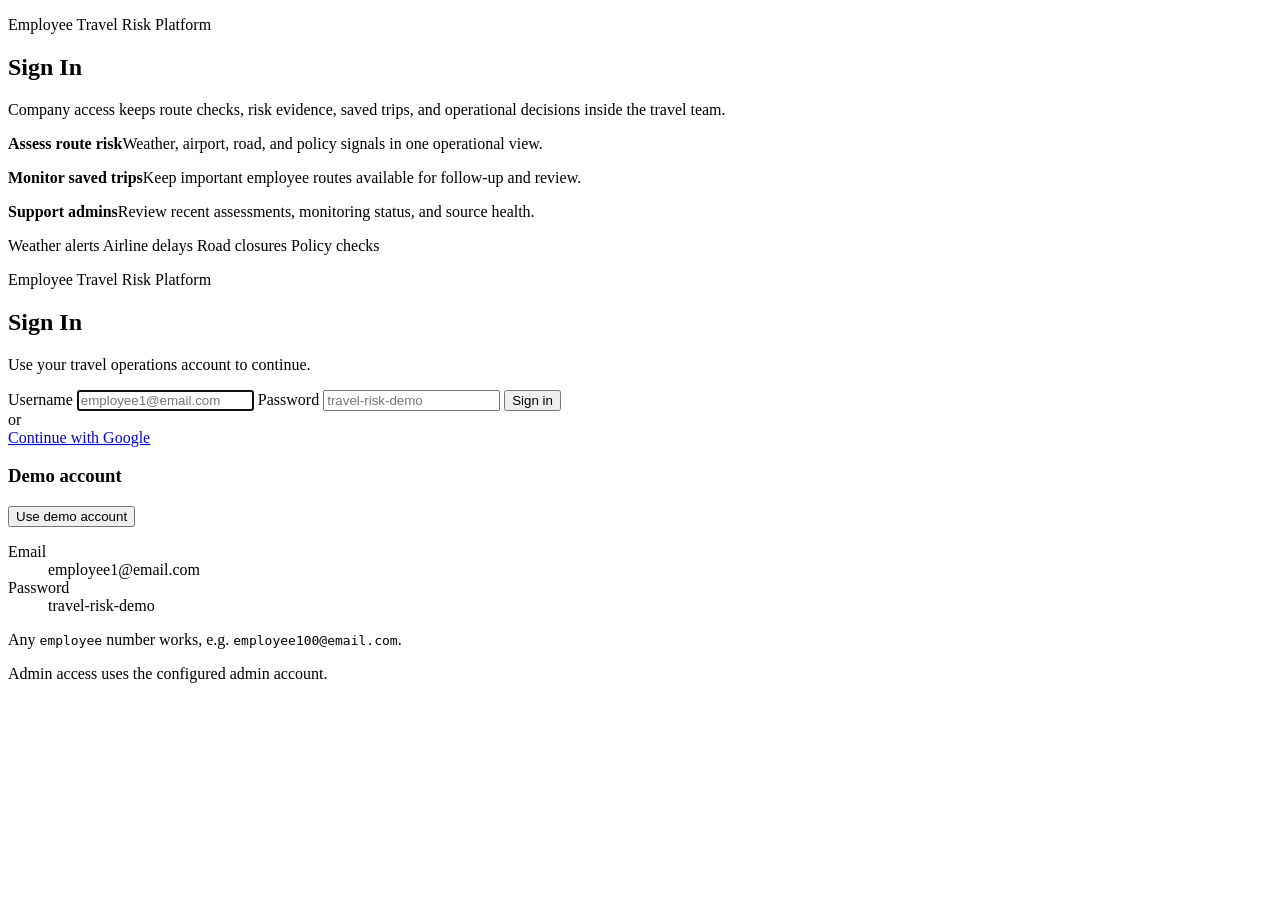
==== src/main/resources/static/login.html @ 6ab03035 "Tidy the demo credentials card on the login page Replace the cramped demo box with a quieter card: a" ====
<!doctype html>
<html lang="en">
<head>
  <meta charset="UTF-8" />
  <meta name="viewport" content="width=device-width, initial-scale=1.0" />
  <title>Sign In | Employee Travel Risk Platform</title>
  <link rel="stylesheet" href="/styles.css" />
</head>
<body class="login-page">
<main class="login-shell">
  <section class="login-hero">
    <p class="eyebrow">Employee Travel Risk Platform</p>
    <h1>Sign In</h1>
    <p class="lede">
      Company access keeps route checks, risk evidence, saved trips, and operational decisions inside the travel team.
    </p>
    <div class="login-value-list" aria-label="Platform capabilities">
      <p><strong>Assess route risk</strong><span>Weather, airport, road, and policy signals in one operational view.</span></p>
      <p><strong>Monitor saved trips</strong><span>Keep important employee routes available for follow-up and review.</span></p>
      <p><strong>Support admins</strong><span>Review recent assessments, monitoring status, and source health.</span></p>
    </div>
    <div class="login-proof">
      <span>Weather alerts</span>
      <span>Airline delays</span>
      <span>Road closures</span>
      <span>Policy checks</span>
    </div>
  </section>

  <section class="login-panel" aria-label="Sign in form">
    <div>
      <p class="eyebrow">Employee Travel Risk Platform</p>
      <h2>Sign In</h2>
      <p class="login-copy">Use your travel operations account to continue.</p>
    </div>

    <p class="login-alert error-message" data-visible-param="error">
      The username or password was not recognized.
    </p>
    <p class="login-alert success-message" data-visible-param="logout">
      You have been signed out.
    </p>

    <form class="login-form" method="post" action="/login">
      <label>
        Username
        <input name="username" type="text" autocomplete="username" placeholder="employee1@email.com" required autofocus />
      </label>
      <label>
        Password
        <input name="password" type="password" autocomplete="current-password" placeholder="travel-risk-demo" required />
      </label>
      <button type="submit">Sign in</button>
    </form>

    <div class="sso-divider"><span>or</span></div>
    <a class="sso-button" href="/oauth2/authorization/google">Continue with Google</a>

    <section class="login-demo-note" aria-labelledby="demo-heading">
      <div class="login-demo-header">
        <h3 id="demo-heading">Demo account</h3>
        <button type="button" class="login-demo-fill" data-demo-fill>Use demo account</button>
      </div>
      <dl class="login-demo-creds">
        <dt>Email</dt>
        <dd data-demo-username>employee1@email.com</dd>
        <dt>Password</dt>
        <dd data-demo-password>travel-risk-demo</dd>
      </dl>
      <p class="login-demo-hint">Any <code>employee</code> number works, e.g. <code>employee100@email.com</code>.</p>
      <p class="login-demo-admin">Admin access uses the configured admin account.</p>
    </section>
  </section>
</main>
<script>
  const params = new URLSearchParams(window.location.search);
  document.querySelectorAll("[data-visible-param]").forEach((item) => {
    item.hidden = !params.has(item.dataset.visibleParam);
  });

  document.querySelector("[data-demo-fill]").addEventListener("click", () => {
    const form = document.querySelector(".login-form");
    form.username.value = document.querySelector("[data-demo-username]").textContent.trim();
    form.password.value = document.querySelector("[data-demo-password]").textContent.trim();
    form.querySelector("button[type=submit]").focus();
  });
</script>
</body>
</html>
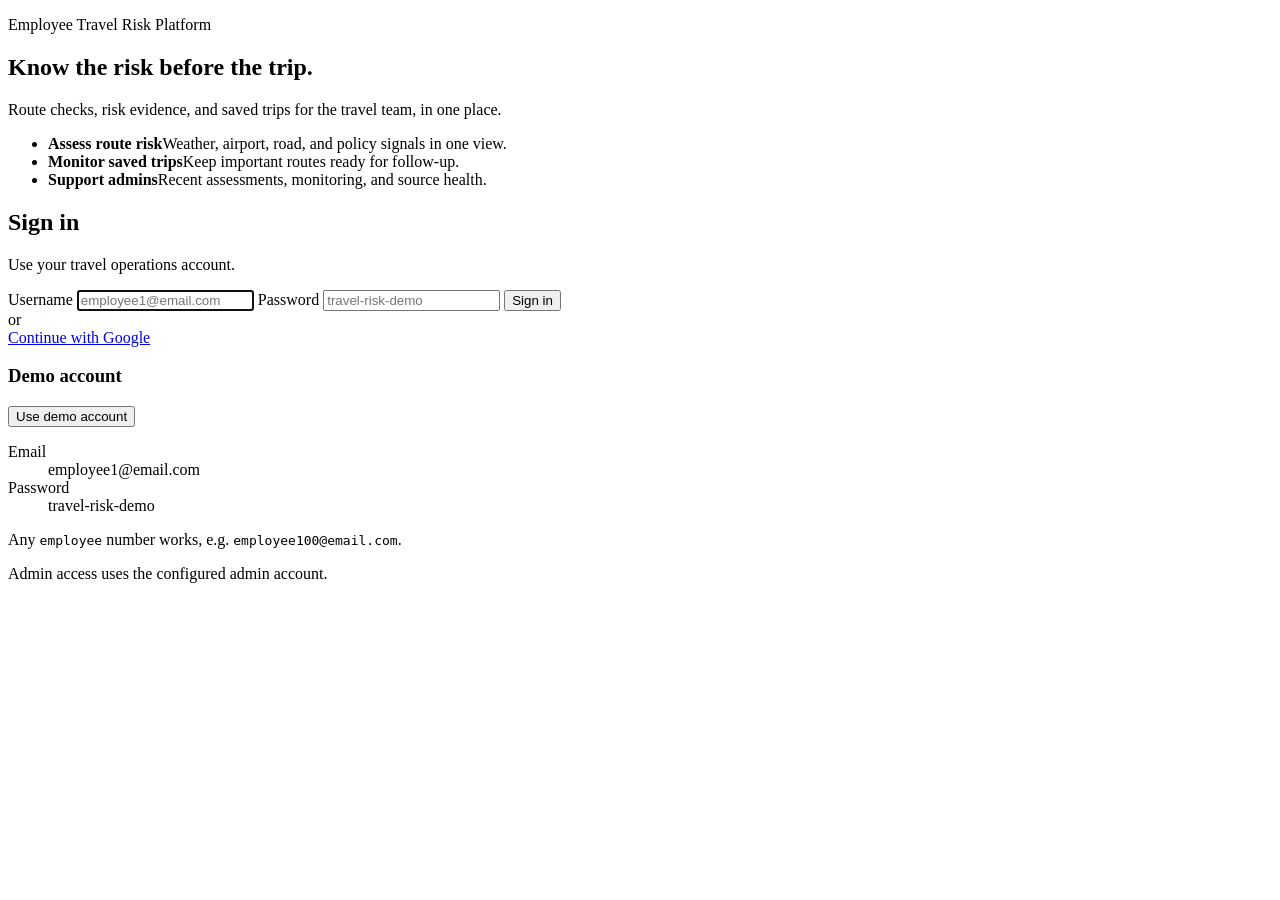
==== commit aaf24910: "Clean up the rest of the login page Give the left card its own headline instead of repeating the sig" ====
--- a/src/main/resources/static/login.html
+++ b/src/main/resources/static/login.html
@@ -10,28 +10,21 @@
 <main class="login-shell">
   <section class="login-hero">
     <p class="eyebrow">Employee Travel Risk Platform</p>
-    <h1>Sign In</h1>
+    <h1>Know the risk before the trip.</h1>
     <p class="lede">
-      Company access keeps route checks, risk evidence, saved trips, and operational decisions inside the travel team.
+      Route checks, risk evidence, and saved trips for the travel team, in one place.
     </p>
-    <div class="login-value-list" aria-label="Platform capabilities">
-      <p><strong>Assess route risk</strong><span>Weather, airport, road, and policy signals in one operational view.</span></p>
-      <p><strong>Monitor saved trips</strong><span>Keep important employee routes available for follow-up and review.</span></p>
-      <p><strong>Support admins</strong><span>Review recent assessments, monitoring status, and source health.</span></p>
-    </div>
-    <div class="login-proof">
-      <span>Weather alerts</span>
-      <span>Airline delays</span>
-      <span>Road closures</span>
-      <span>Policy checks</span>
-    </div>
+    <ul class="login-value-list" aria-label="Platform capabilities">
+      <li><strong>Assess route risk</strong><span>Weather, airport, road, and policy signals in one view.</span></li>
+      <li><strong>Monitor saved trips</strong><span>Keep important routes ready for follow-up.</span></li>
+      <li><strong>Support admins</strong><span>Recent assessments, monitoring, and source health.</span></li>
+    </ul>
   </section>
 
   <section class="login-panel" aria-label="Sign in form">
     <div>
-      <p class="eyebrow">Employee Travel Risk Platform</p>
-      <h2>Sign In</h2>
-      <p class="login-copy">Use your travel operations account to continue.</p>
+      <h2>Sign in</h2>
+      <p class="login-copy">Use your travel operations account.</p>
     </div>
 
     <p class="login-alert error-message" data-visible-param="error">
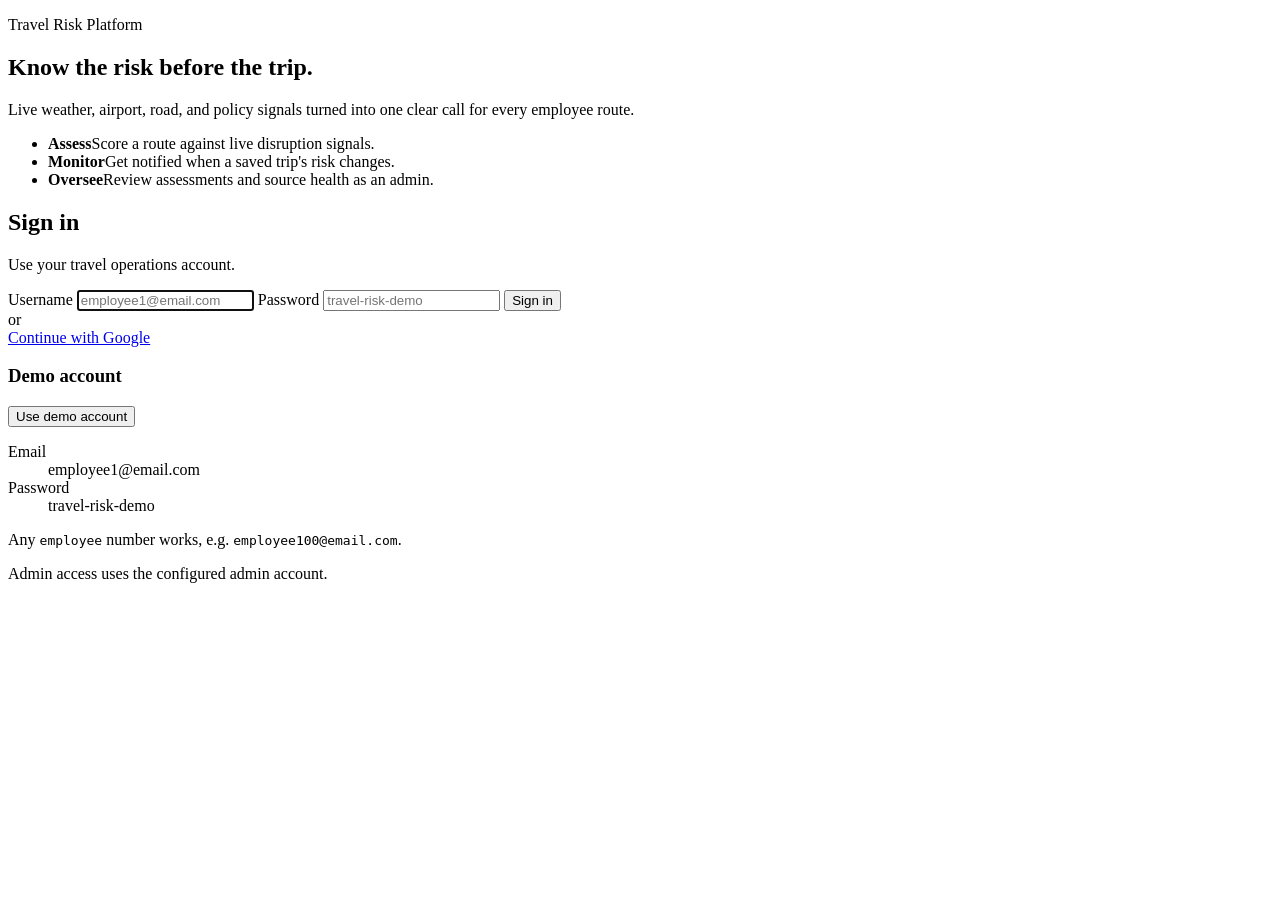
==== commit e06ca529: "Give the login intro card a darker, more polished look Navy gradient panel with a brand mark, a whit" ====
--- a/src/main/resources/static/login.html
+++ b/src/main/resources/static/login.html
@@ -9,15 +9,19 @@
 <body class="login-page">
 <main class="login-shell">
   <section class="login-hero">
-    <p class="eyebrow">Employee Travel Risk Platform</p>
-    <h1>Know the risk before the trip.</h1>
-    <p class="lede">
-      Route checks, risk evidence, and saved trips for the travel team, in one place.
-    </p>
+    <p class="login-brand"><span class="login-brand-mark" aria-hidden="true"></span>Travel Risk Platform</p>
+
+    <div class="login-hero-body">
+      <h1>Know the risk before the trip.</h1>
+      <p class="lede">
+        Live weather, airport, road, and policy signals turned into one clear call for every employee route.
+      </p>
+    </div>
+
     <ul class="login-value-list" aria-label="Platform capabilities">
-      <li><strong>Assess route risk</strong><span>Weather, airport, road, and policy signals in one view.</span></li>
-      <li><strong>Monitor saved trips</strong><span>Keep important routes ready for follow-up.</span></li>
-      <li><strong>Support admins</strong><span>Recent assessments, monitoring, and source health.</span></li>
+      <li><strong>Assess</strong><span>Score a route against live disruption signals.</span></li>
+      <li><strong>Monitor</strong><span>Get notified when a saved trip's risk changes.</span></li>
+      <li><strong>Oversee</strong><span>Review assessments and source health as an admin.</span></li>
     </ul>
   </section>
 
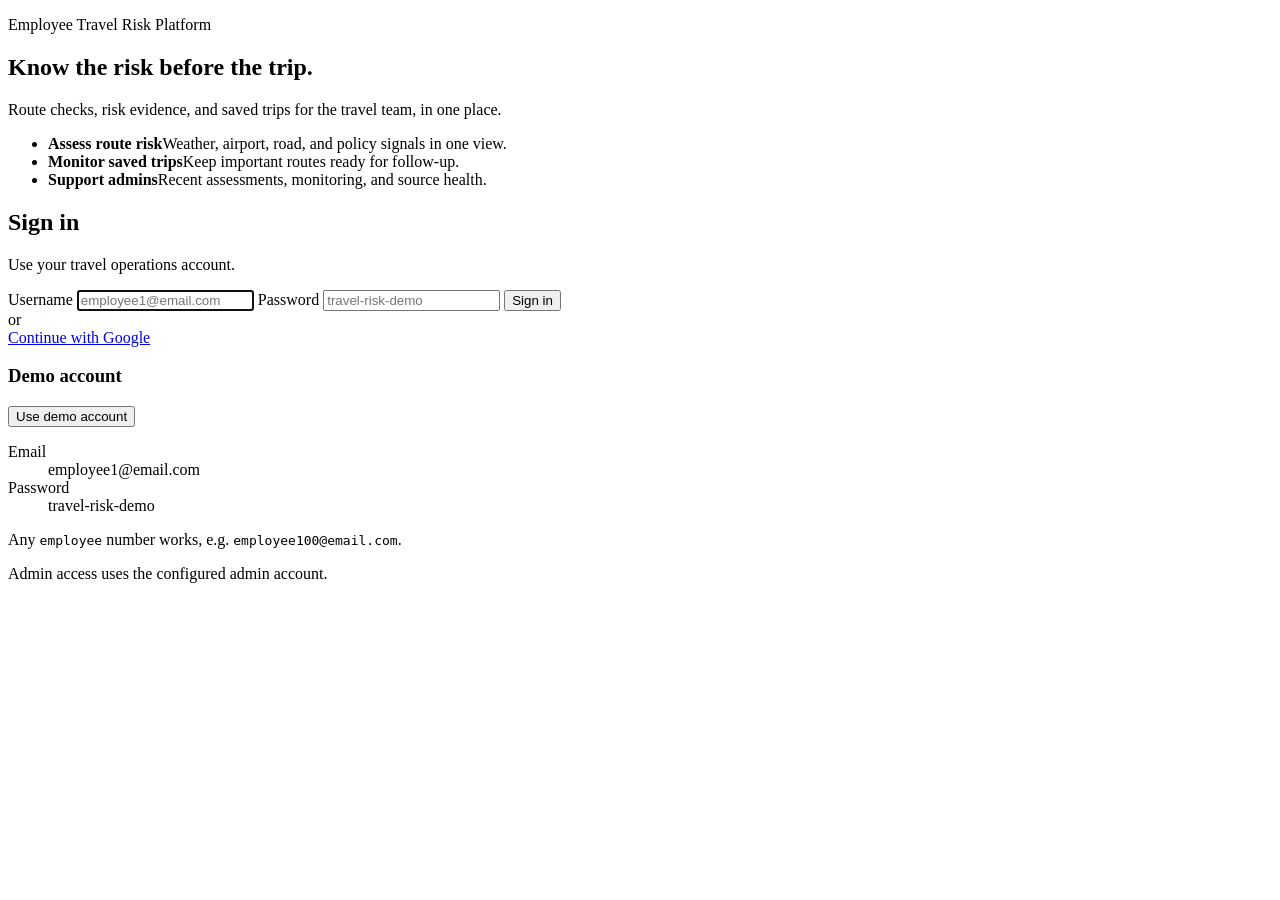
==== commit a77da072: "Go back to the light intro card on the login page jordan preferred the clean white version over the " ====
--- a/src/main/resources/static/login.html
+++ b/src/main/resources/static/login.html
@@ -9,19 +9,15 @@
 <body class="login-page">
 <main class="login-shell">
   <section class="login-hero">
-    <p class="login-brand"><span class="login-brand-mark" aria-hidden="true"></span>Travel Risk Platform</p>
-
-    <div class="login-hero-body">
-      <h1>Know the risk before the trip.</h1>
-      <p class="lede">
-        Live weather, airport, road, and policy signals turned into one clear call for every employee route.
-      </p>
-    </div>
-
+    <p class="eyebrow">Employee Travel Risk Platform</p>
+    <h1>Know the risk before the trip.</h1>
+    <p class="lede">
+      Route checks, risk evidence, and saved trips for the travel team, in one place.
+    </p>
     <ul class="login-value-list" aria-label="Platform capabilities">
-      <li><strong>Assess</strong><span>Score a route against live disruption signals.</span></li>
-      <li><strong>Monitor</strong><span>Get notified when a saved trip's risk changes.</span></li>
-      <li><strong>Oversee</strong><span>Review assessments and source health as an admin.</span></li>
+      <li><strong>Assess route risk</strong><span>Weather, airport, road, and policy signals in one view.</span></li>
+      <li><strong>Monitor saved trips</strong><span>Keep important routes ready for follow-up.</span></li>
+      <li><strong>Support admins</strong><span>Recent assessments, monitoring, and source health.</span></li>
     </ul>
   </section>
 
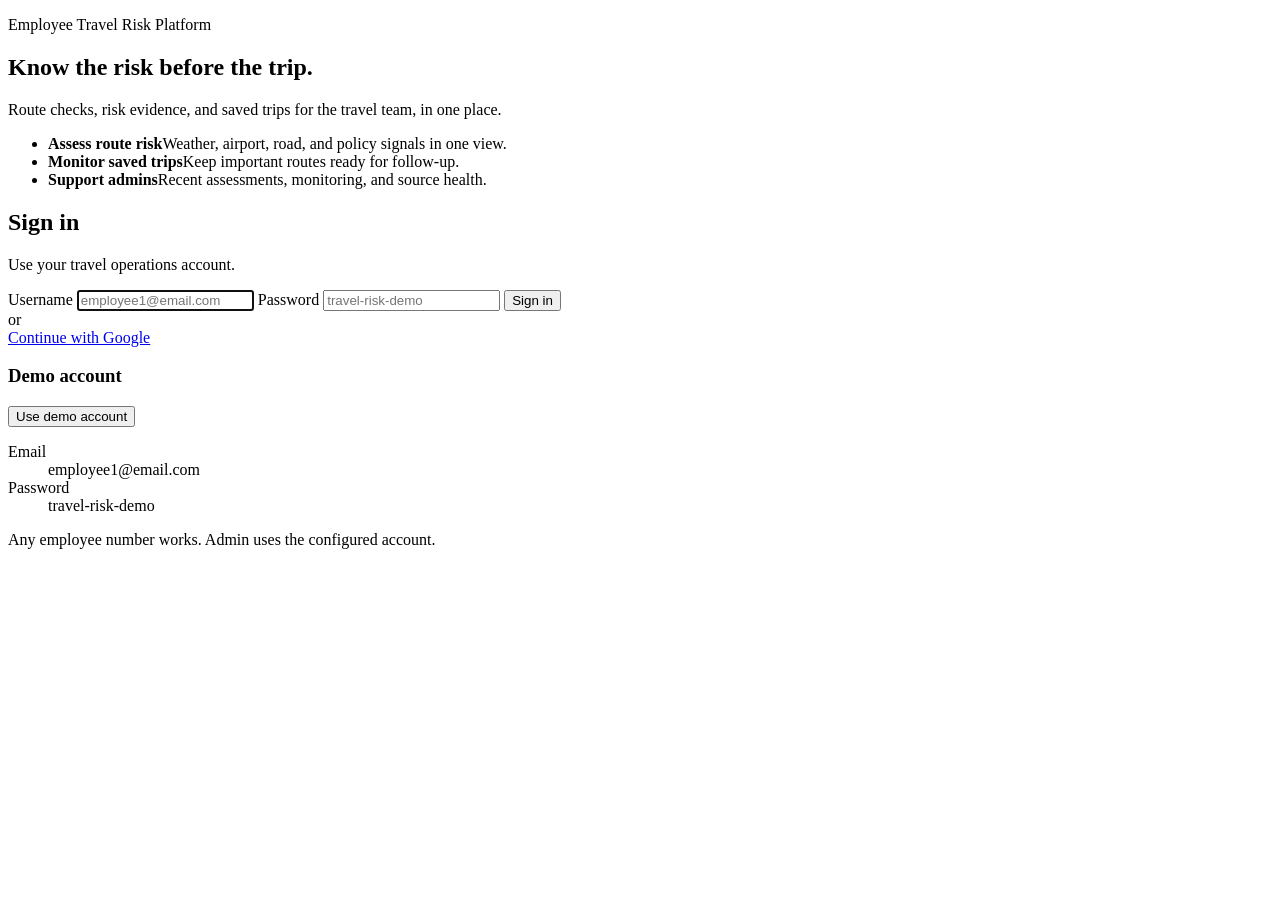
==== commit df224c45: "Make the demo account card more compact Fold the hint and admin note into one short line and tighten" ====
--- a/src/main/resources/static/login.html
+++ b/src/main/resources/static/login.html
@@ -60,8 +60,7 @@
         <dt>Password</dt>
         <dd data-demo-password>travel-risk-demo</dd>
       </dl>
-      <p class="login-demo-hint">Any <code>employee</code> number works, e.g. <code>employee100@email.com</code>.</p>
-      <p class="login-demo-admin">Admin access uses the configured admin account.</p>
+      <p class="login-demo-hint">Any employee number works. Admin uses the configured account.</p>
     </section>
   </section>
 </main>
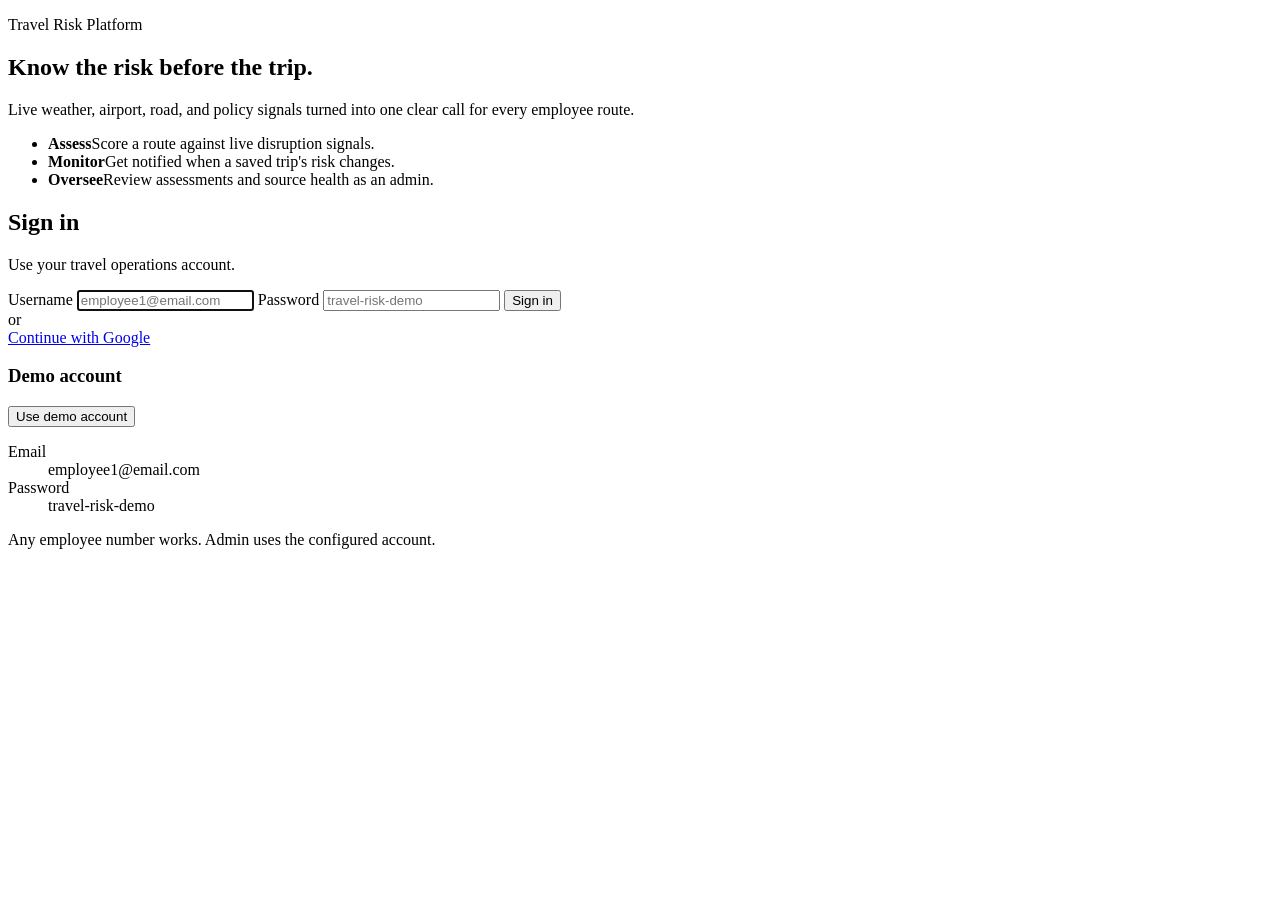
==== commit adab0b4d: "Bring back the dark navy intro and enlarge the sign-in card jordan preferred the navy version. Also " ====
--- a/src/main/resources/static/login.html
+++ b/src/main/resources/static/login.html
@@ -9,15 +9,19 @@
 <body class="login-page">
 <main class="login-shell">
   <section class="login-hero">
-    <p class="eyebrow">Employee Travel Risk Platform</p>
-    <h1>Know the risk before the trip.</h1>
-    <p class="lede">
-      Route checks, risk evidence, and saved trips for the travel team, in one place.
-    </p>
+    <p class="login-brand"><span class="login-brand-mark" aria-hidden="true"></span>Travel Risk Platform</p>
+
+    <div class="login-hero-body">
+      <h1>Know the risk before the trip.</h1>
+      <p class="lede">
+        Live weather, airport, road, and policy signals turned into one clear call for every employee route.
+      </p>
+    </div>
+
     <ul class="login-value-list" aria-label="Platform capabilities">
-      <li><strong>Assess route risk</strong><span>Weather, airport, road, and policy signals in one view.</span></li>
-      <li><strong>Monitor saved trips</strong><span>Keep important routes ready for follow-up.</span></li>
-      <li><strong>Support admins</strong><span>Recent assessments, monitoring, and source health.</span></li>
+      <li><strong>Assess</strong><span>Score a route against live disruption signals.</span></li>
+      <li><strong>Monitor</strong><span>Get notified when a saved trip's risk changes.</span></li>
+      <li><strong>Oversee</strong><span>Review assessments and source health as an admin.</span></li>
     </ul>
   </section>
 
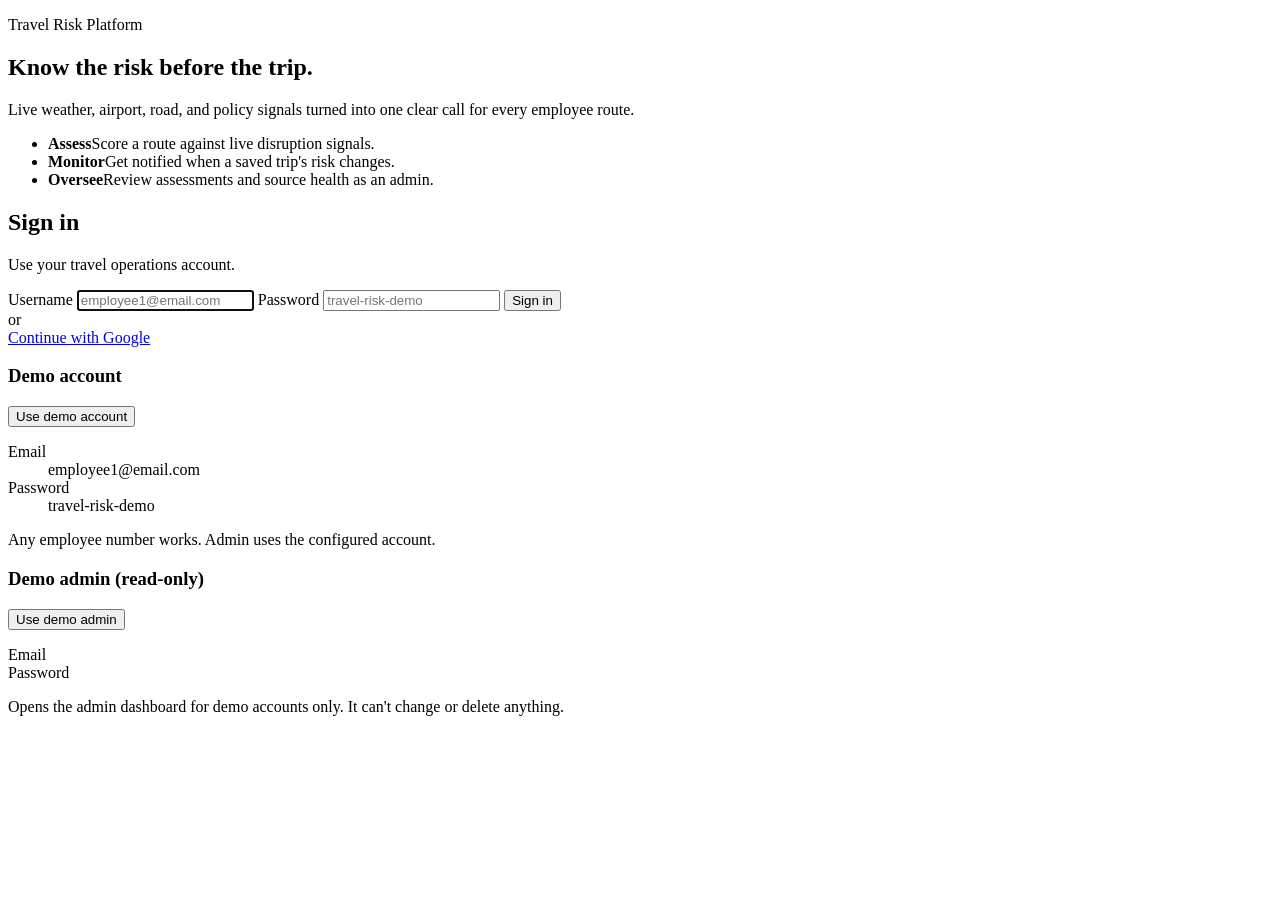
==== commit 041d7dcb: "Add a read-only demo admin login for the public demo When demo data is on, demo-admin@email.com (con" ====
--- a/src/main/resources/static/login.html
+++ b/src/main/resources/static/login.html
@@ -66,6 +66,20 @@
       </dl>
       <p class="login-demo-hint">Any employee number works. Admin uses the configured account.</p>
     </section>
+
+    <section class="login-demo-note hidden" aria-labelledby="demo-admin-heading" data-demo-admin>
+      <div class="login-demo-header">
+        <h3 id="demo-admin-heading">Demo admin (read-only)</h3>
+        <button type="button" class="login-demo-fill" data-demo-admin-fill>Use demo admin</button>
+      </div>
+      <dl class="login-demo-creds">
+        <dt>Email</dt>
+        <dd data-demo-admin-username></dd>
+        <dt>Password</dt>
+        <dd data-demo-admin-password></dd>
+      </dl>
+      <p class="login-demo-hint">Opens the admin dashboard for demo accounts only. It can't change or delete anything.</p>
+    </section>
   </section>
 </main>
 <script>
@@ -74,12 +88,30 @@
     item.hidden = !params.has(item.dataset.visibleParam);
   });
 
+  function fillLogin(usernameSelector, passwordSelector) {
+    const form = document.querySelector(".login-form");
+    form.username.value = document.querySelector(usernameSelector).textContent.trim();
+    form.password.value = document.querySelector(passwordSelector).textContent.trim();
+    form.querySelector("button[type=submit]").focus();
+  }
+
   document.querySelector("[data-demo-fill]").addEventListener("click", () => {
-    const form = document.querySelector(".login-form");
-    form.username.value = document.querySelector("[data-demo-username]").textContent.trim();
-    form.password.value = document.querySelector("[data-demo-password]").textContent.trim();
-    form.querySelector("button[type=submit]").focus();
+    fillLogin("[data-demo-username]", "[data-demo-password]");
   });
+
+  document.querySelector("[data-demo-admin-fill]").addEventListener("click", () => {
+    fillLogin("[data-demo-admin-username]", "[data-demo-admin-password]");
+  });
+
+  fetch("/api/auth/demo-accounts")
+      .then((response) => (response.ok ? response.json() : {}))
+      .then(({ demoAdmin }) => {
+        if (!demoAdmin) return;
+        document.querySelector("[data-demo-admin-username]").textContent = demoAdmin.username;
+        document.querySelector("[data-demo-admin-password]").textContent = demoAdmin.password;
+        document.querySelector("[data-demo-admin]").classList.remove("hidden");
+      })
+      .catch(() => {});
 </script>
 </body>
 </html>
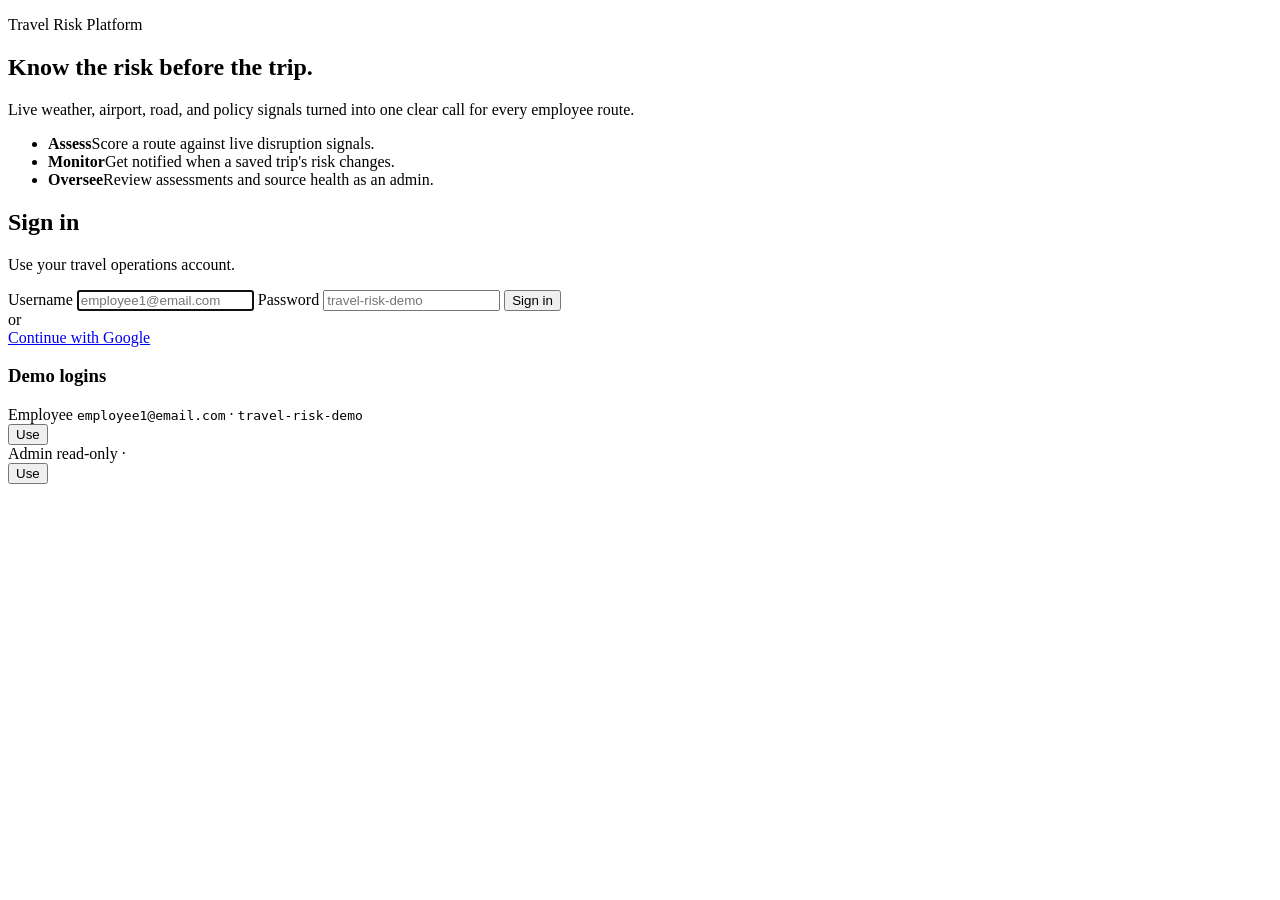
==== commit 8d0fc698: "Make the login page demo logins compact Merge the two demo boxes into one Demo logins panel with a r" ====
--- a/src/main/resources/static/login.html
+++ b/src/main/resources/static/login.html
@@ -54,31 +54,21 @@
     <a class="sso-button" href="/oauth2/authorization/google">Continue with Google</a>
 
     <section class="login-demo-note" aria-labelledby="demo-heading">
-      <div class="login-demo-header">
-        <h3 id="demo-heading">Demo account</h3>
-        <button type="button" class="login-demo-fill" data-demo-fill>Use demo account</button>
+      <h3 id="demo-heading">Demo logins</h3>
+      <div class="login-demo-row">
+        <div class="login-demo-account">
+          <span class="login-demo-role">Employee</span>
+          <span class="login-demo-creds"><code data-demo-username>employee1@email.com</code> · <code data-demo-password>travel-risk-demo</code></span>
+        </div>
+        <button type="button" class="login-demo-fill" data-demo-fill aria-label="Use demo employee account">Use</button>
       </div>
-      <dl class="login-demo-creds">
-        <dt>Email</dt>
-        <dd data-demo-username>employee1@email.com</dd>
-        <dt>Password</dt>
-        <dd data-demo-password>travel-risk-demo</dd>
-      </dl>
-      <p class="login-demo-hint">Any employee number works. Admin uses the configured account.</p>
-    </section>
-
-    <section class="login-demo-note hidden" aria-labelledby="demo-admin-heading" data-demo-admin>
-      <div class="login-demo-header">
-        <h3 id="demo-admin-heading">Demo admin (read-only)</h3>
-        <button type="button" class="login-demo-fill" data-demo-admin-fill>Use demo admin</button>
+      <div class="login-demo-row hidden" data-demo-admin>
+        <div class="login-demo-account">
+          <span class="login-demo-role">Admin <span class="login-demo-tag">read-only</span></span>
+          <span class="login-demo-creds"><code data-demo-admin-username></code> · <code data-demo-admin-password></code></span>
+        </div>
+        <button type="button" class="login-demo-fill" data-demo-admin-fill aria-label="Use demo admin account">Use</button>
       </div>
-      <dl class="login-demo-creds">
-        <dt>Email</dt>
-        <dd data-demo-admin-username></dd>
-        <dt>Password</dt>
-        <dd data-demo-admin-password></dd>
-      </dl>
-      <p class="login-demo-hint">Opens the admin dashboard for demo accounts only. It can't change or delete anything.</p>
     </section>
   </section>
 </main>
